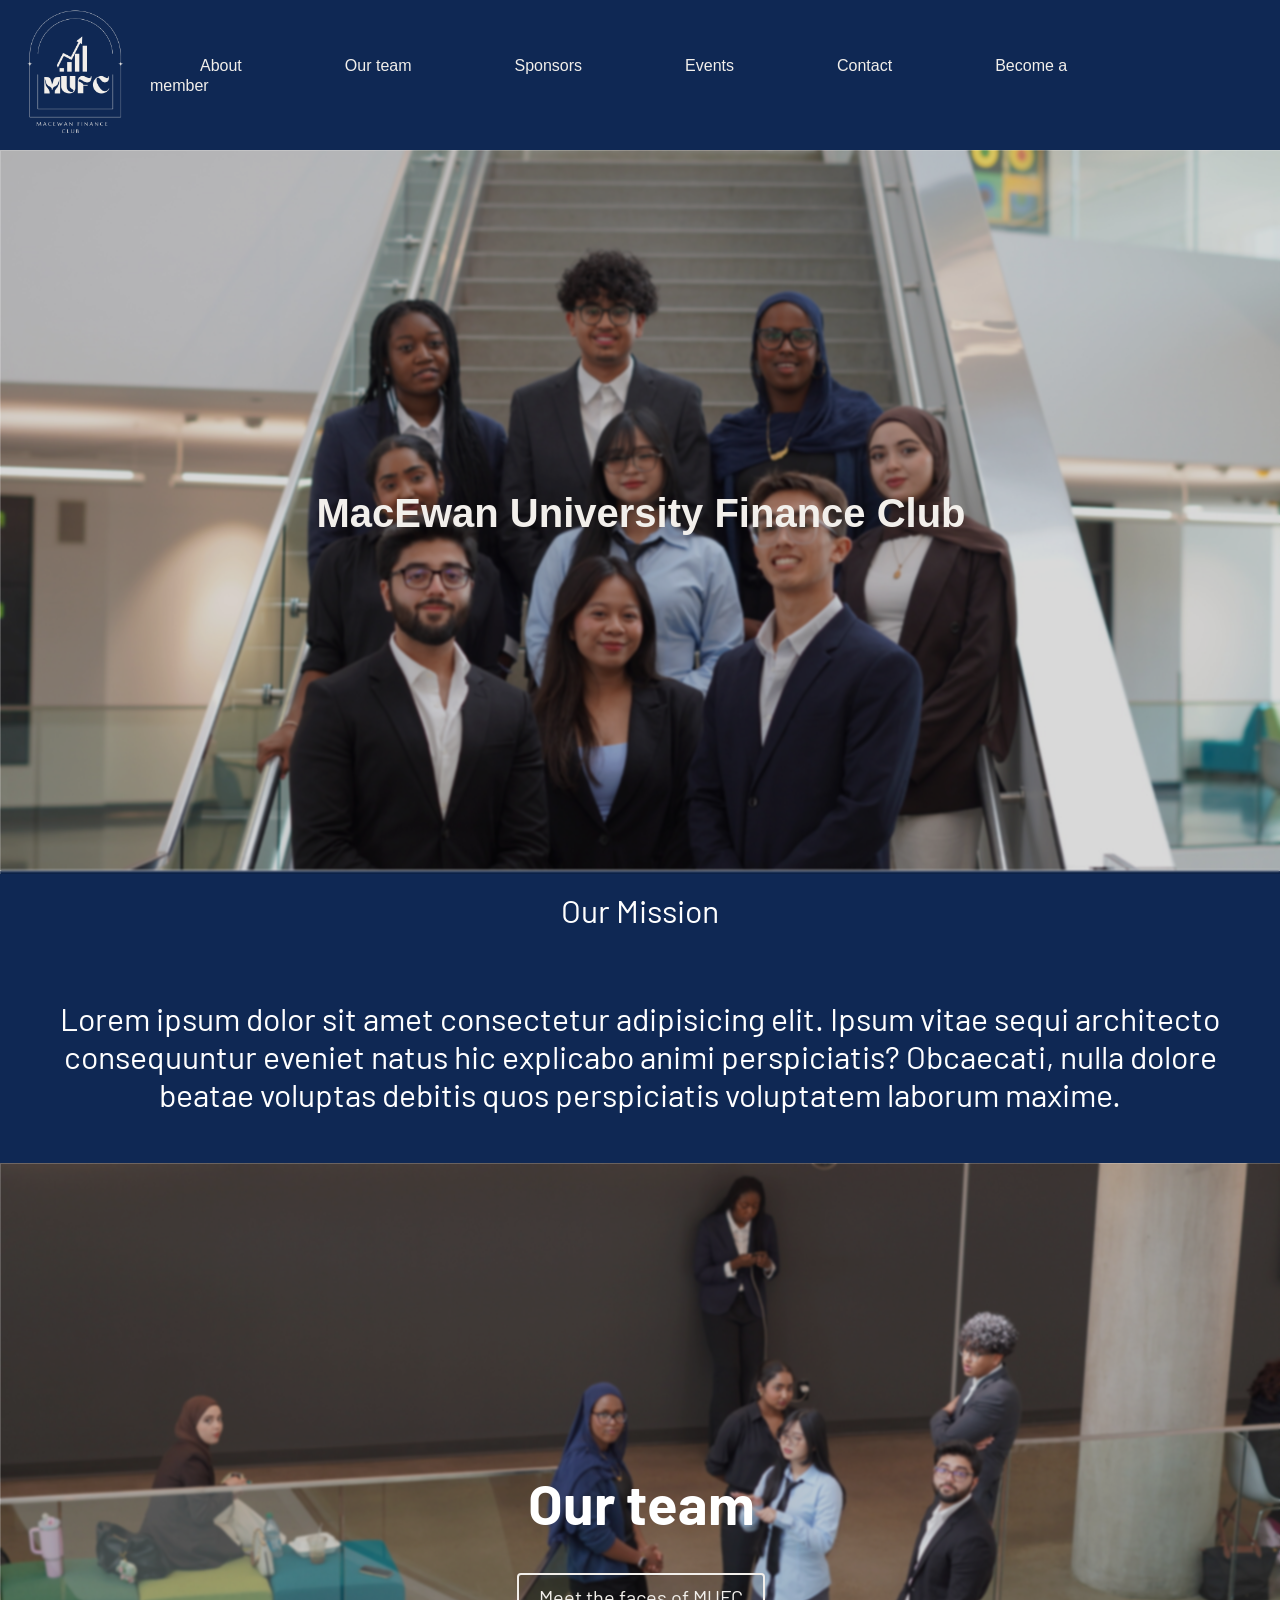
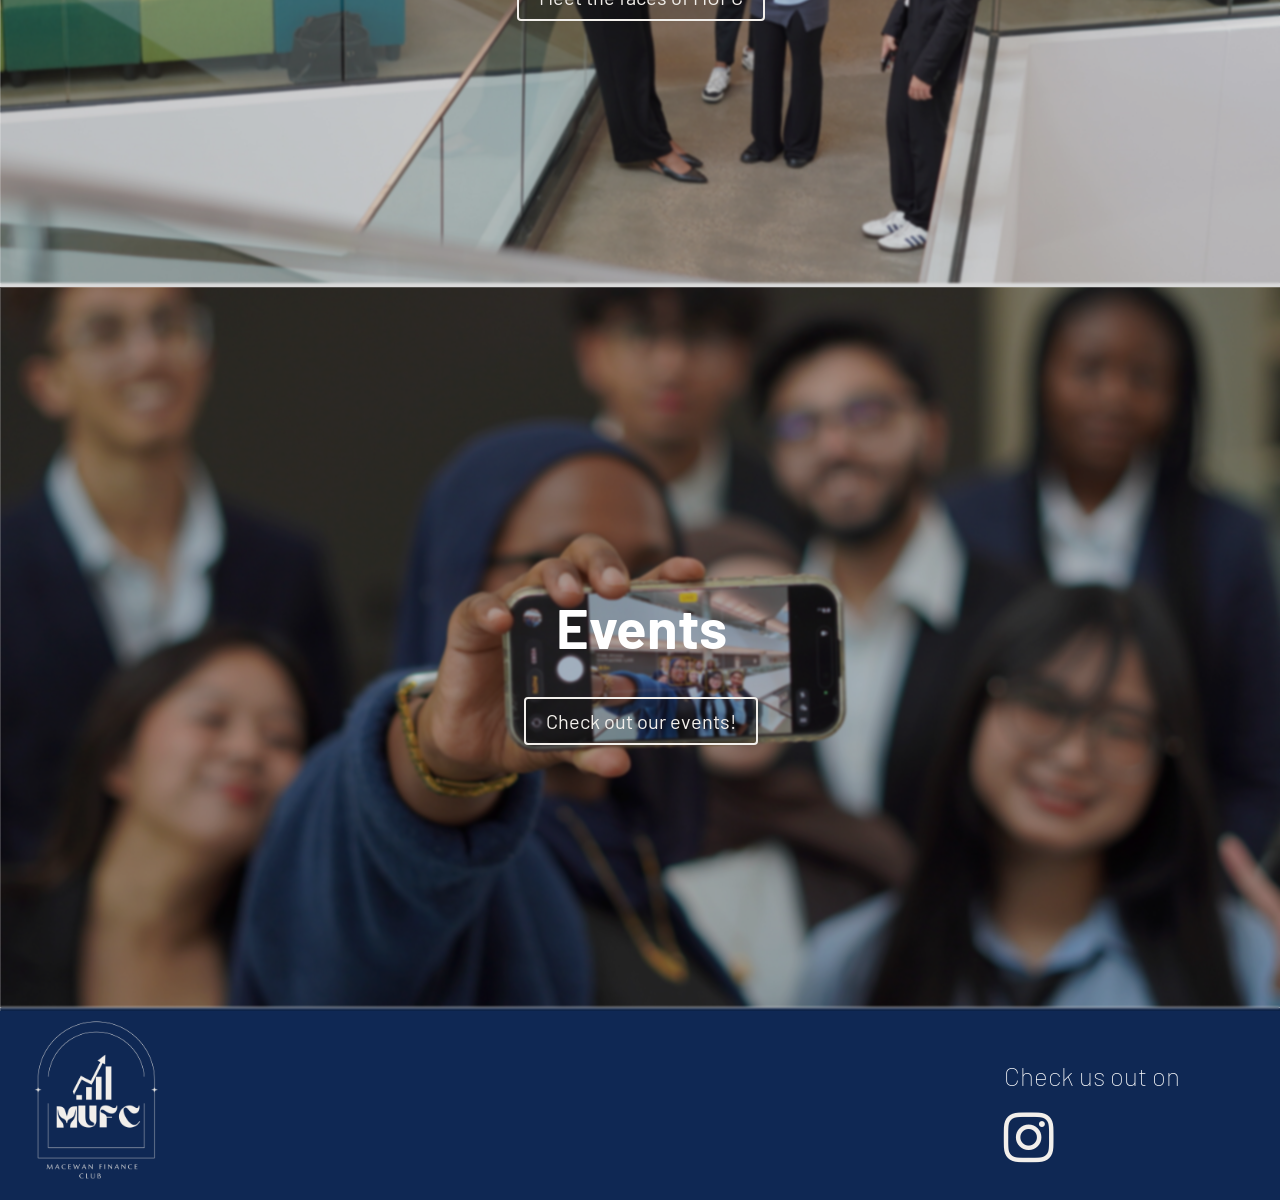
==== index.html @ a648cfcf "add team" ====
<!DOCTYPE html>
<html lang="en">
<head>
    <meta charset="UTF-8">
    <meta name="viewport" content="width=device-width, initial-scale=1.0">
    <title>MacEwan University Finance Club</title>
    <link rel="stylesheet" href="styles.css">
    <link rel="preconnect" href="https://fonts.googleapis.com">
    <link rel="preconnect" href="https://fonts.gstatic.com" crossorigin>
    <link href="https://fonts.googleapis.com/css2?family=Barlow:ital,wght@0,100;0,200;0,300;0,400;0,500;0,600;0,700;0,800;0,900;1,100;1,200;1,300;1,400;1,500;1,600;1,700;1,800;1,900&display=swap" rel="stylesheet">
    <link rel="stylesheet" href="https://cdnjs.cloudflare.com/ajax/libs/font-awesome/4.7.0/css/font-awesome.min.css">
</head>
<body style="margin: 0; padding: 0;">
    <!-- Banner -->
    <div id="banner">
        <img src="mufclogo.png" id="logo">
        <div id="links">
            <a class="navlink">About</a>
            <a class="navlink" href="team.html">Our team</a>
            <a class="navlink">Sponsors</a>
            <a class="navlink">Events</a>
            <a class="navlink">Contact</a>
            <a class="navlink">Become a member</a>
        </div>
    </div>

    <!-- Team Photo -->
     <div class="imageContainer">
        <img src="teamPhoto.JPG" id="teamphoto">
        <div class="overlay-text">
            <h1>MacEwan University Finance Club</h1>
        </div>
     </div>
    

    <!-- Our mission block -->
    <div id="infoblock">
        <div id="generaltext" style="margin: 20px;">Our Mission</div>
        <div id="generaltext" style="margin: 50px;">Lorem ipsum dolor sit amet consectetur adipisicing elit. Ipsum vitae sequi architecto consequuntur eveniet natus hic explicabo animi perspiciatis? Obcaecati, nulla dolore beatae voluptas debitis quos perspiciatis voluptatem laborum maxime.</div>
    </div>

    <!-- Meet the team -->
    <div class="imageContainer">
        <img src="teamcandid.JPG" id="teamphoto">
        <div class="overlay-text" style="display: flex; flex-direction: column;">
            <h1 id="generaltext" style="font-size: 56px;">Our team</h1>
            <a class="button">Meet the faces of MUFC</a>
        </div>
     </div>

    <!-- Events block -->
    <div class="imageContainer">
        <img src="teamselfie.JPG" id="teamphoto">
        <div class="overlay-text" style="display: flex; flex-direction: column;">
            <h1 id="generaltext" style="font-size: 56px;">Events</h1>
            <a class="button" target="_blank" href="https://macewan.campuslabs.ca/engage/organization/mufc">Check out our events!</a>
        </div>
     </div>

     <!-- Our mission block -->
    <div id="footer">
        <img src="mufclogo.png" style="height: 15%; width: 15%;">
        <div id="contactsContainer">
            <h1 id="generaltext" style="font-weight: lighter; font-size: 26px;">Check us out on</h1>
            <i class="fa fa-instagram" style="font-size:58px;"></i>
        </div>
    </div>
    
</body>
</html>
---- styles.css ----
#banner{
    background-color: #0f2854;
    width: 100%;
    min-height: 30%;
    max-height: 30%;
    padding: 0;
    color: #f2efeb;
    justify-content: space-between;
    display: flex;
    flex-direction: row;
    align-items: center;
}

#logo {
    width: 150px;
    height: 150px;
}

#links {
    justify-content: center;
    align-items: center;
    margin-right: 100px;
    font-family: 'barlow';
}

#infoblock {
    background-color: #0f2854;
    width: 100%;
    height: 70%;
    padding: 0;
    margin-top: -3px;
    color: #f2efeb;
    justify-content: space-between;
    display: flex;
    flex-direction: column;
    align-items: center;
}

#teamphoto {
    width: 100%;
    height: auto;
    margin: 0px;
}

.imageContainer {
    position: relative;
    width: 100%;
    height: auto;
    overflow: hidden;
}

#generaltext {
    color: white;
    font-family: 'barlow';
    font-size:32px;
    text-align: center;

}

#footer {
    background-color: #0f2854;
    width: 100%;
    height: 70%;
    padding: 0;
    margin-top: -3px;
    color: #f2efeb;
    justify-content: space-between;
    display: flex;
    flex-direction: row;
    align-items: center;
}

#contactsContainer {
    background-color: #0f2854;
    margin-right: 100px;
    display: flex;
    flex-direction: column;
}

.navlink{
    margin: 50px;
    font-family: Verdana, Geneva, Tahoma, sans-serif;
    text-decoration: none;
    color: #f2efeb;
}

.overlay-text {
    position: absolute;
  top: 0;
  left: 0;
  width: 100%;
  height: 100%;
  display: flex;
  align-items: center;
  justify-content: center;
  color: #f2efeb;
  font-family: sans-serif;
  font-size: 20px;
  padding: 0px;
  text-align: center;
  
  /* The core frosted glass properties */
  background: rgba(0, 0, 0, 0.15); /* Semi-transparent white tint */
  backdrop-filter: blur(1px);            /* Blurs whatever is directly behind this box */
  -webkit-backdrop-filter: blur(8px);    /* Safari support */
  border: 1px solid rgba(255, 255, 255, 0.2); /* Soft border highlight */
}

.button {
  display: inline-block;
  padding: 10px 20px;
  background-color: rgba(0, 0, 0, 0.15);
  color: #f2efeb;
  text-decoration: none;
  font-family: "barlow";
  border-radius: 4px;
  cursor: pointer;
  border-style: solid;
  border-width: 2px;
  border-color: #f2efeb;
}

.button:hover {
  background-color: #f2efeb;
  color: #0f2854;

}
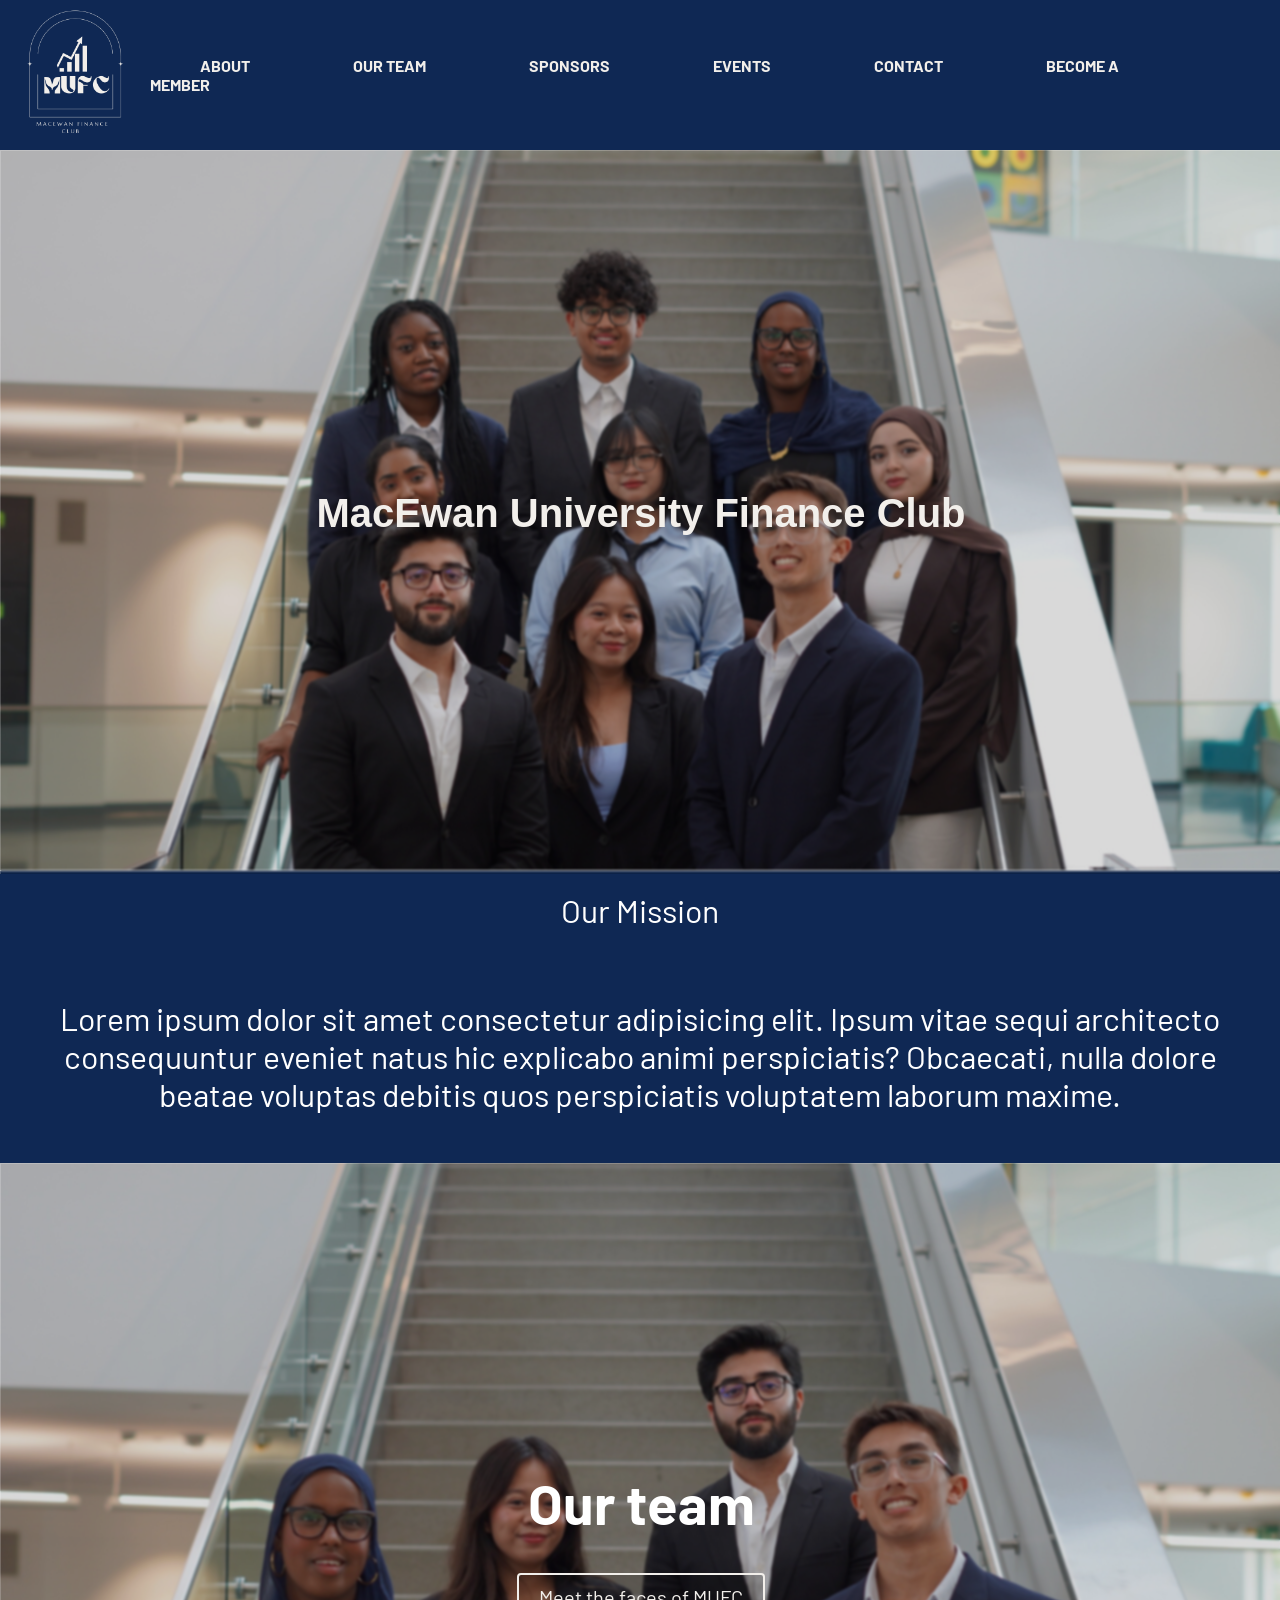
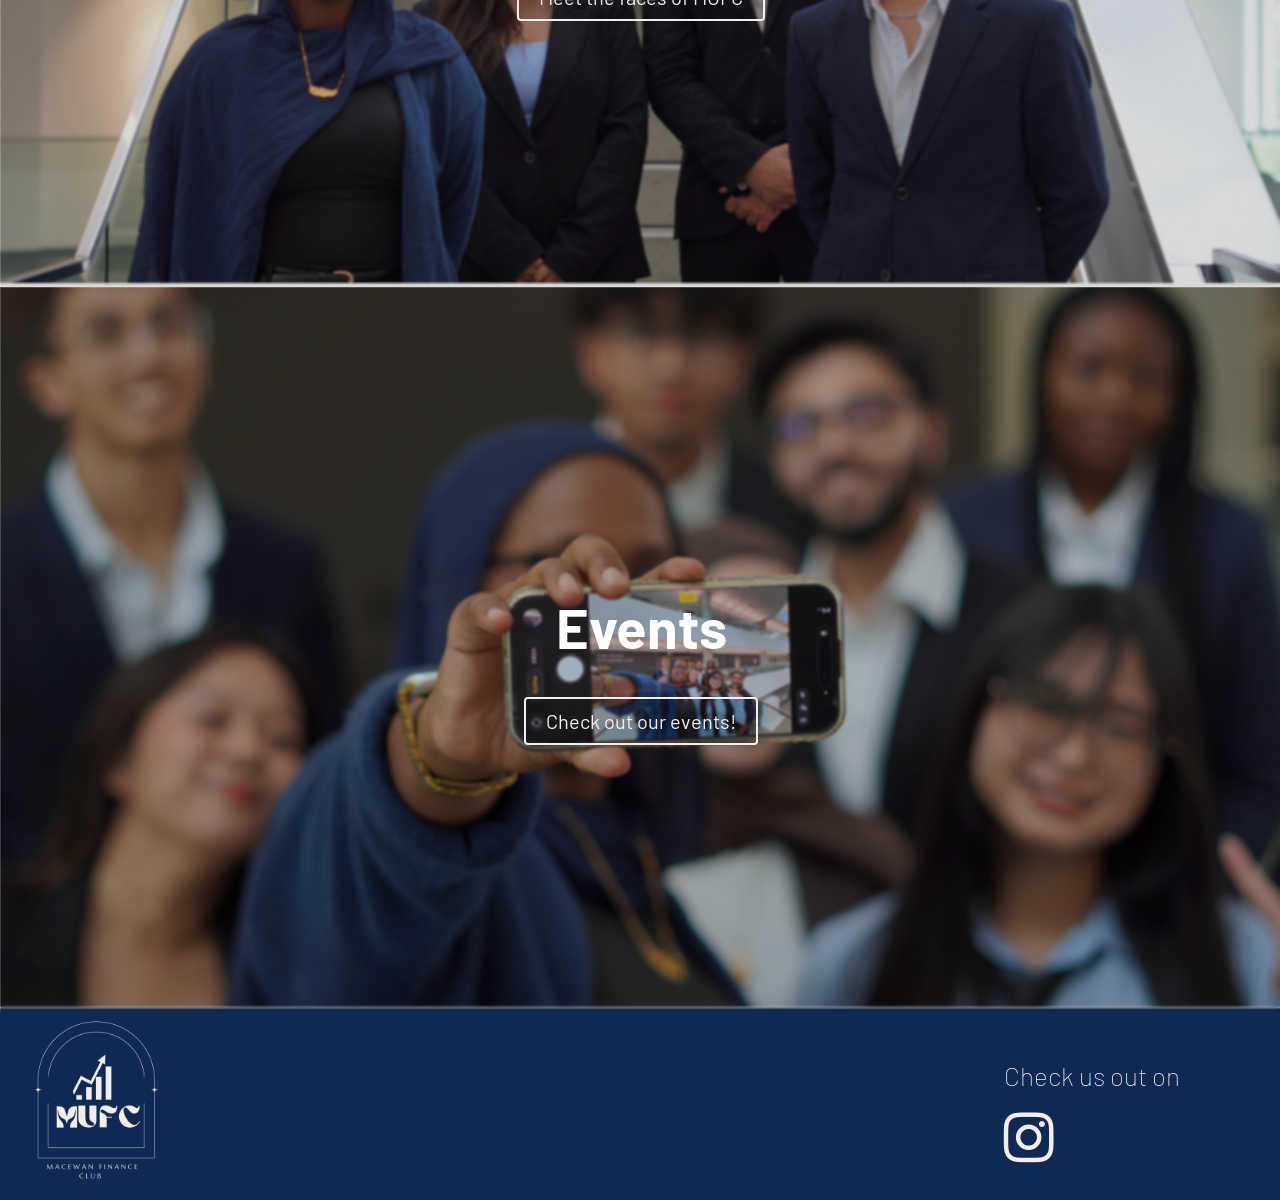
==== commit c9685f7a: "finish team page draft" ====
--- a/index.html
+++ b/index.html
@@ -15,12 +15,12 @@
     <div id="banner">
         <img src="mufclogo.png" id="logo">
         <div id="links">
-            <a class="navlink">About</a>
-            <a class="navlink" href="team.html">Our team</a>
-            <a class="navlink">Sponsors</a>
-            <a class="navlink">Events</a>
-            <a class="navlink">Contact</a>
-            <a class="navlink">Become a member</a>
+            <a class="navlink">ABOUT</a>
+            <a class="navlink" href="team.html">OUR TEAM</a>
+            <a class="navlink">SPONSORS</a>
+            <a class="navlink">EVENTS</a>
+            <a class="navlink">CONTACT</a>
+            <a class="navlink">BECOME A MEMBER</a>
         </div>
     </div>
 
@@ -41,7 +41,7 @@
 
     <!-- Meet the team -->
     <div class="imageContainer">
-        <img src="teamcandid.JPG" id="teamphoto">
+        <img src="founderPhoto.JPG" id="teamphoto">
         <div class="overlay-text" style="display: flex; flex-direction: column;">
             <h1 id="generaltext" style="font-size: 56px;">Our team</h1>
             <a class="button">Meet the faces of MUFC</a>
--- a/styles.css
+++ b/styles.css
@@ -79,9 +79,10 @@
 
 .navlink{
     margin: 50px;
-    font-family: Verdana, Geneva, Tahoma, sans-serif;
+    font-family: "barlow";
     text-decoration: none;
     color: #f2efeb;
+    font-weight: bold;
 }
 
 .overlay-text {
@@ -123,8 +124,32 @@
 .button:hover {
   background-color: #f2efeb;
   color: #0f2854;
+}
 
+#teamContainer{
+    text-align: center;
+    font-family: "Barlow";
+}
+
+#individualPhoto{
+    width: 50%;
+    height: auto;
+    display: block;
+}
+
+#individualContainer{
+    flex: 1;
+    display: flex;
+    flex-direction: column;
+    align-items: center;
+}
+
+#groupContainer{
+    display: flex;
+    flex-direction: row;
+    justify-content: center;
+    align-items: flex-start;
+    width: 100%;
 }
 
 
-
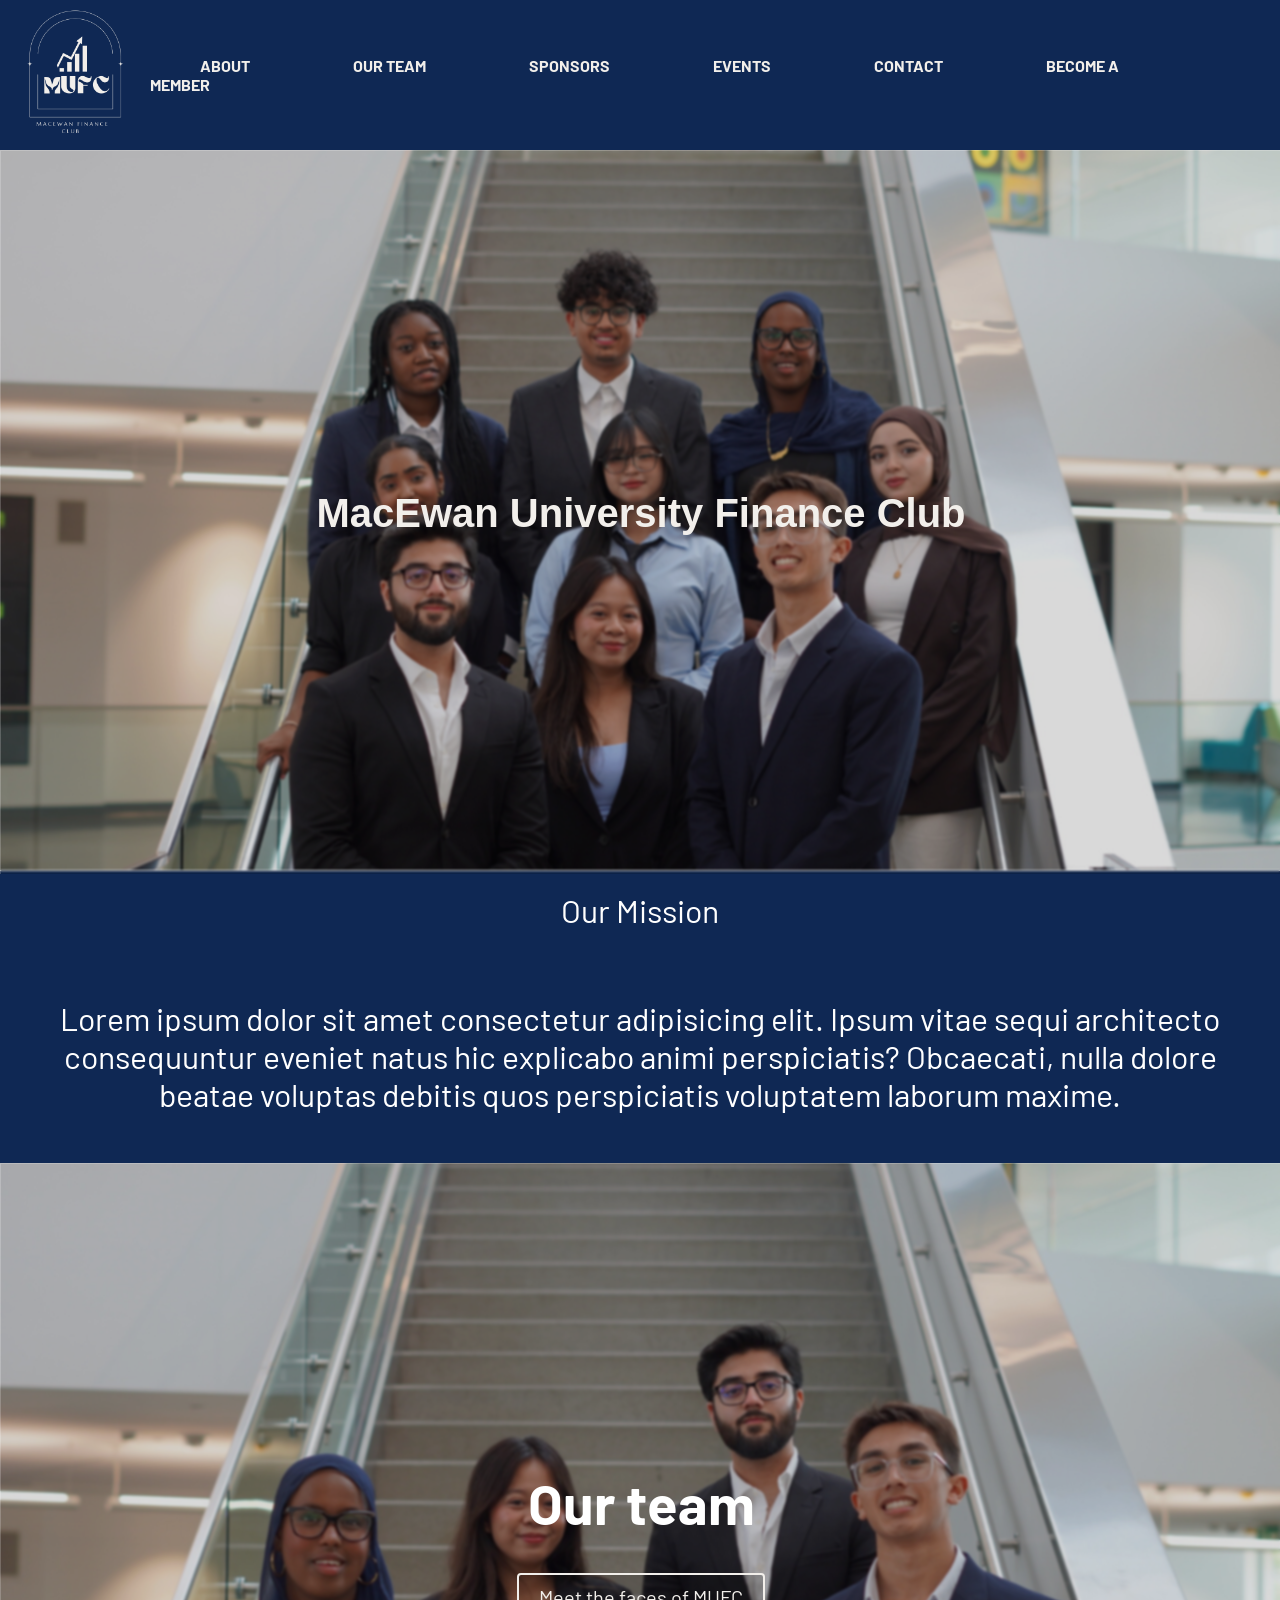
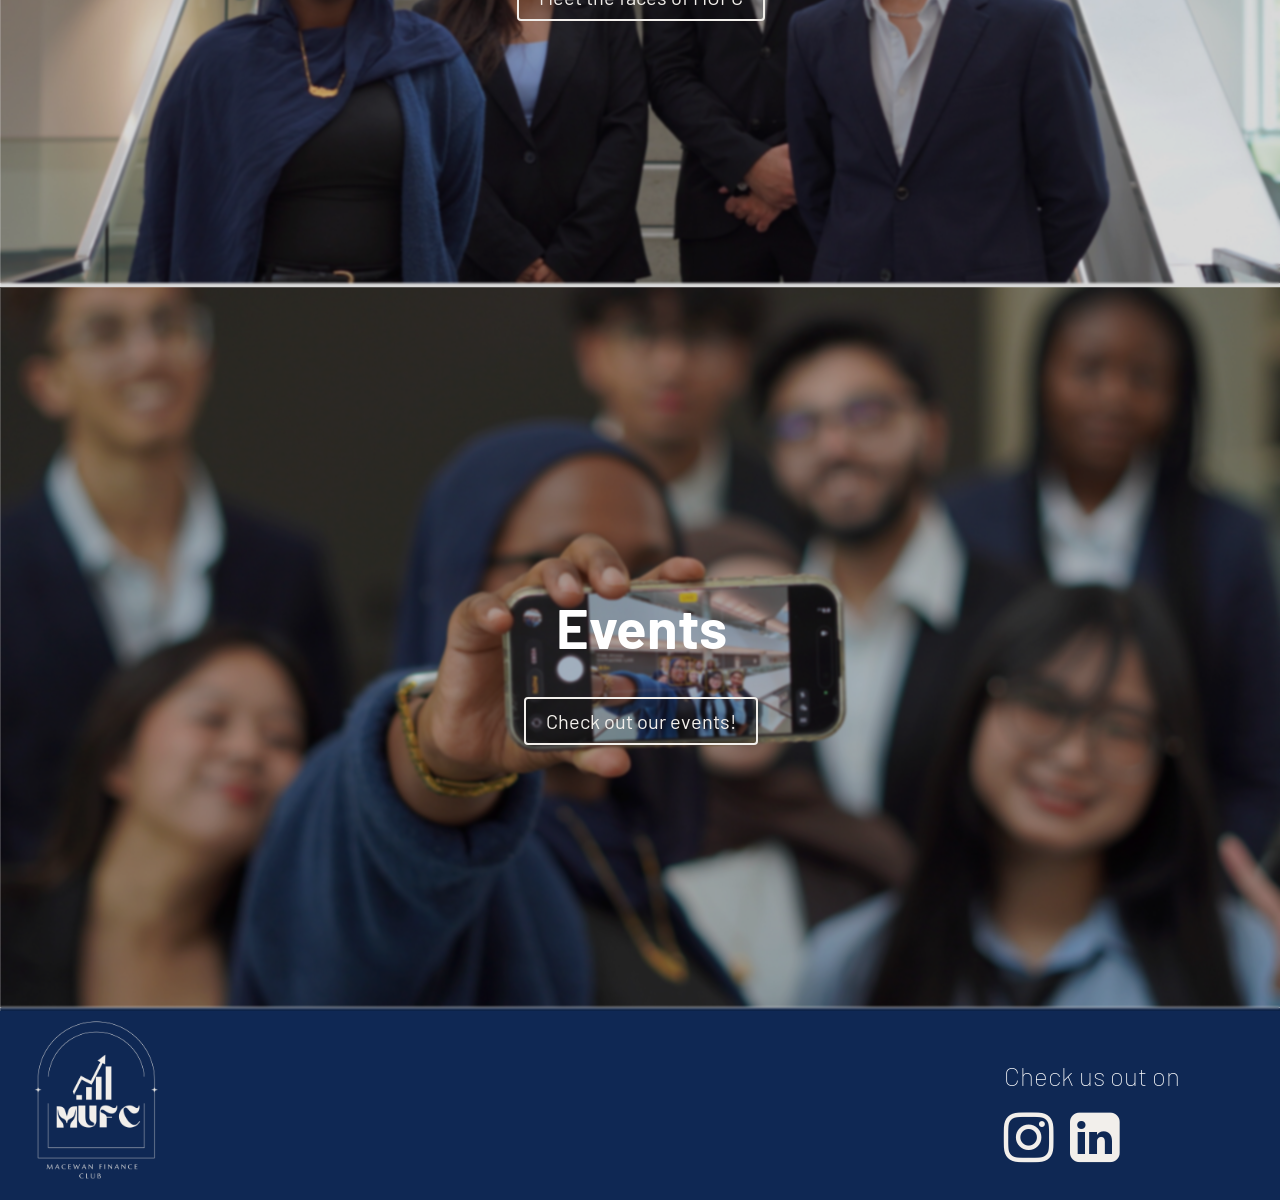
==== commit a29205db: "fix banner, add linkedin" ====
--- a/index.html
+++ b/index.html
@@ -9,13 +9,14 @@
     <link rel="preconnect" href="https://fonts.gstatic.com" crossorigin>
     <link href="https://fonts.googleapis.com/css2?family=Barlow:ital,wght@0,100;0,200;0,300;0,400;0,500;0,600;0,700;0,800;0,900;1,100;1,200;1,300;1,400;1,500;1,600;1,700;1,800;1,900&display=swap" rel="stylesheet">
     <link rel="stylesheet" href="https://cdnjs.cloudflare.com/ajax/libs/font-awesome/4.7.0/css/font-awesome.min.css">
+    <link rel="stylesheet" href="https://cdnjs.cloudflare.com/ajax/libs/font-awesome/4.7.0/css/font-awesome.min.css">
 </head>
 <body style="margin: 0; padding: 0;">
     <!-- Banner -->
     <div id="banner">
-        <img src="mufclogo.png" id="logo">
+        <img src="assets/mufclogo.png" id="logo">
         <div id="links">
-            <a class="navlink">ABOUT</a>
+            <a class="navlink" href="index.html">ABOUT</a>
             <a class="navlink" href="team.html">OUR TEAM</a>
             <a class="navlink">SPONSORS</a>
             <a class="navlink">EVENTS</a>
@@ -26,7 +27,7 @@
 
     <!-- Team Photo -->
      <div class="imageContainer">
-        <img src="teamPhoto.JPG" id="teamphoto">
+        <img src="assets/teamPhoto.JPG" id="teamphoto">
         <div class="overlay-text">
             <h1>MacEwan University Finance Club</h1>
         </div>
@@ -41,16 +42,16 @@
 
     <!-- Meet the team -->
     <div class="imageContainer">
-        <img src="founderPhoto.JPG" id="teamphoto">
+        <img src="assets/founderPhoto.JPG" id="teamphoto">
         <div class="overlay-text" style="display: flex; flex-direction: column;">
             <h1 id="generaltext" style="font-size: 56px;">Our team</h1>
-            <a class="button">Meet the faces of MUFC</a>
+            <a class="button" href="team.html">Meet the faces of MUFC</a>
         </div>
      </div>
 
     <!-- Events block -->
     <div class="imageContainer">
-        <img src="teamselfie.JPG" id="teamphoto">
+        <img src="assets/teamselfie.JPG" id="teamphoto">
         <div class="overlay-text" style="display: flex; flex-direction: column;">
             <h1 id="generaltext" style="font-size: 56px;">Events</h1>
             <a class="button" target="_blank" href="https://macewan.campuslabs.ca/engage/organization/mufc">Check out our events!</a>
@@ -59,10 +60,14 @@
 
      <!-- Our mission block -->
     <div id="footer">
-        <img src="mufclogo.png" style="height: 15%; width: 15%;">
+        <img src="assets/mufclogo.png" style="height: 15%; width: 15%;">
         <div id="contactsContainer">
             <h1 id="generaltext" style="font-weight: lighter; font-size: 26px;">Check us out on</h1>
-            <i class="fa fa-instagram" style="font-size:58px;"></i>
+            <div style="display: flex; flex-direction: row;">
+                <i class="fa fa-instagram" style="font-size:58px; margin-right: 16px;"></i>
+                <i class="fa fa-linkedin-square" style="font-size:58px"></i>
+            </div>
+
         </div>
     </div>
     
--- a/styles.css
+++ b/styles.css
@@ -127,14 +127,35 @@
 }
 
 #teamContainer{
+    position: relative;
+    isolation: isolate;
+    display: flow-root;
     text-align: center;
     font-family: "Barlow";
+}
+
+#teamContainer::before{
+    content: "";
+    position: absolute;
+    inset: 0;
+    z-index: -1;
+    opacity: 0.8;
+    background-color: #f2efeb;
+    background-image: radial-gradient(circle at 50% 100%, transparent 20%, #f2efeb 21%, #ffffff 34%, transparent 35%, transparent), radial-gradient(circle at 50% 0%, transparent 20%, #ffffff 21%, #ffffff 34%, transparent 35%, transparent);
+    background-position: 0 0, -20px 0;
+    background-size: 40px 30px;
+}
+
+#teamContainer > *{
+    position: relative;
 }
 
 #individualPhoto{
     width: 50%;
     height: auto;
     display: block;
+    border: 4px solid #92b8fa;
+    box-sizing: border-box;
 }
 
 #individualContainer{
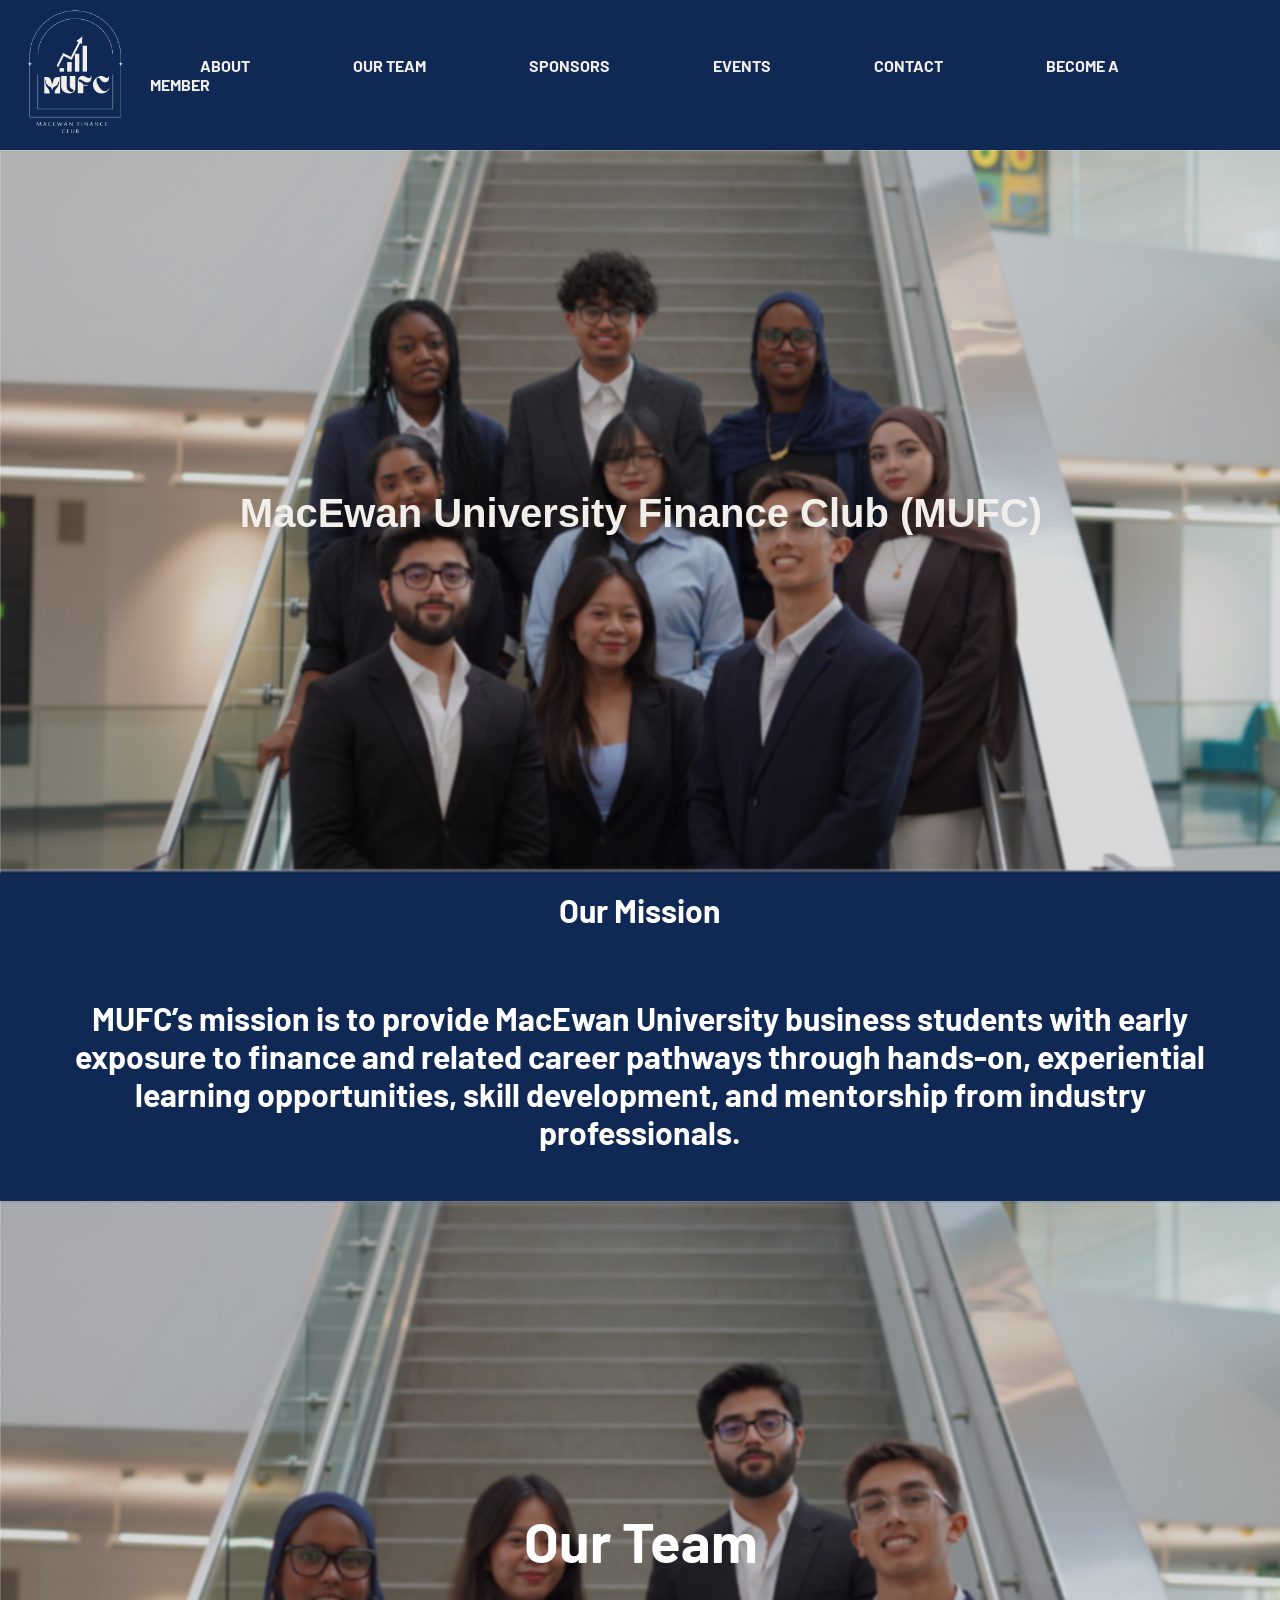
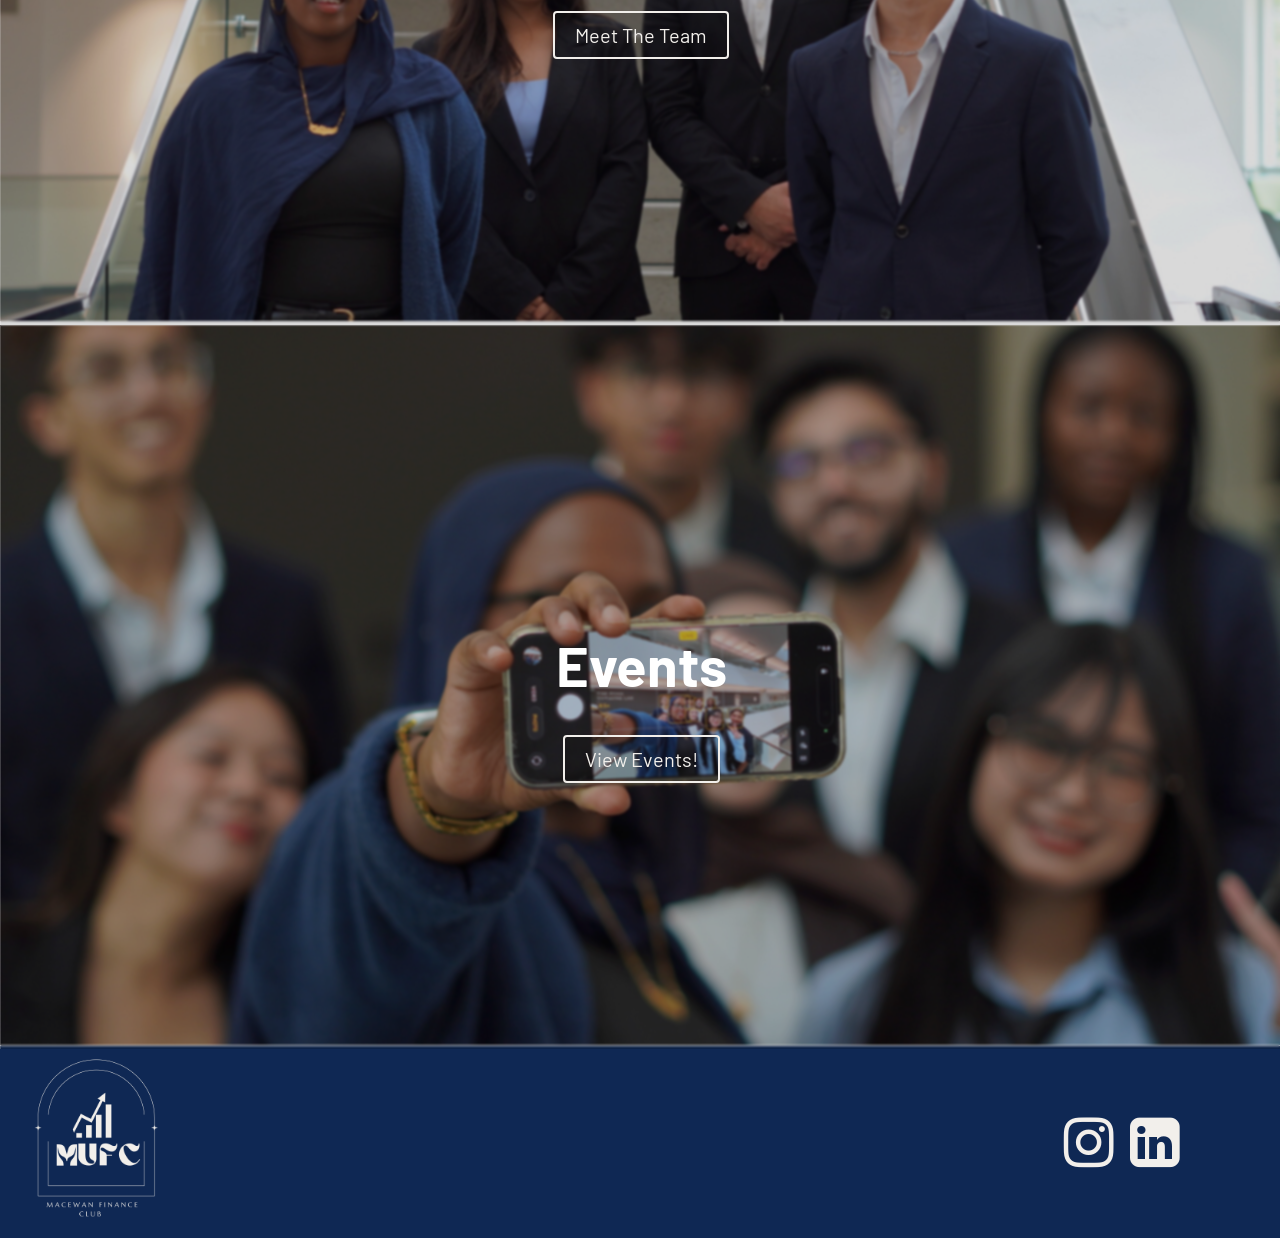
==== commit 98c43ac4: "made beryl's changes" ====
--- a/index.html
+++ b/index.html
@@ -18,10 +18,10 @@
         <div id="links">
             <a class="navlink" href="index.html">ABOUT</a>
             <a class="navlink" href="team.html">OUR TEAM</a>
-            <a class="navlink">SPONSORS</a>
-            <a class="navlink">EVENTS</a>
-            <a class="navlink">CONTACT</a>
-            <a class="navlink">BECOME A MEMBER</a>
+            <a class="navlink" href="sponsors.html">SPONSORS</a>
+            <a class="navlink" href="https://samu.campuslabs.ca/engage/organization/mufc/events" target="_blank">EVENTS</a>
+            <a class="navlink" href="https://macewan.campuslabs.ca/engage/organization/mufc/contact" target="_blank">CONTACT</a>
+            <a class="navlink" href="https://samu.campuslabs.ca/engage/organization/mufc" target="_blank">BECOME A MEMBER</a>
         </div>
     </div>
 
@@ -29,23 +29,23 @@
      <div class="imageContainer">
         <img src="assets/teamPhoto.JPG" id="teamphoto">
         <div class="overlay-text">
-            <h1>MacEwan University Finance Club</h1>
+            <h1>MacEwan University Finance Club (MUFC)</h1>
         </div>
      </div>
     
 
     <!-- Our mission block -->
     <div id="infoblock">
-        <div id="generaltext" style="margin: 20px;">Our Mission</div>
-        <div id="generaltext" style="margin: 50px;">Lorem ipsum dolor sit amet consectetur adipisicing elit. Ipsum vitae sequi architecto consequuntur eveniet natus hic explicabo animi perspiciatis? Obcaecati, nulla dolore beatae voluptas debitis quos perspiciatis voluptatem laborum maxime.</div>
+        <div id="generaltext" style="margin: 20px; font-weight: bold;">Our Mission</div>
+        <div id="generaltext" style="margin: 50px; font-weight: bold;">MUFC’s mission is to provide MacEwan University business students with early exposure to finance and related career pathways through hands-on, experiential learning opportunities, skill development, and mentorship from industry professionals.</div>
     </div>
 
     <!-- Meet the team -->
     <div class="imageContainer">
         <img src="assets/founderPhoto.JPG" id="teamphoto">
         <div class="overlay-text" style="display: flex; flex-direction: column;">
-            <h1 id="generaltext" style="font-size: 56px;">Our team</h1>
-            <a class="button" href="team.html">Meet the faces of MUFC</a>
+            <h1 id="generaltext" style="font-size: 56px;">Our Team</h1>
+            <a class="button" href="team.html">Meet The Team</a>
         </div>
      </div>
 
@@ -54,18 +54,21 @@
         <img src="assets/teamselfie.JPG" id="teamphoto">
         <div class="overlay-text" style="display: flex; flex-direction: column;">
             <h1 id="generaltext" style="font-size: 56px;">Events</h1>
-            <a class="button" target="_blank" href="https://macewan.campuslabs.ca/engage/organization/mufc">Check out our events!</a>
+            <a class="button" target="_blank" href="https://macewan.campuslabs.ca/engage/organization/mufc">View Events!</a>
         </div>
      </div>
 
-     <!-- Our mission block -->
+     <!-- Footer block -->
     <div id="footer">
         <img src="assets/mufclogo.png" style="height: 15%; width: 15%;">
         <div id="contactsContainer">
-            <h1 id="generaltext" style="font-weight: lighter; font-size: 26px;">Check us out on</h1>
             <div style="display: flex; flex-direction: row;">
-                <i class="fa fa-instagram" style="font-size:58px; margin-right: 16px;"></i>
-                <i class="fa fa-linkedin-square" style="font-size:58px"></i>
+                <a target="_blank" href="https://www.instagram.com/macfinanceclub?utm_source=ig_web_button_share_sheet&igsi=ZDNlZDc0MzIxNw==" style="text-decoration: none; color: #f2efeb;">
+                    <i class="fa fa-instagram" style="font-size:58px; margin-right: 16px;"></i> 
+                </a>
+                <a target="_blank" href="https://www.linkedin.com/company/macewanfinanceclub/posts/?feedView=all" style="text-decoration: none; color: #f2efeb;">
+                    <i class="fa fa-linkedin-square" style="font-size:58px"></i>
+                </a>                
             </div>
 
         </div>
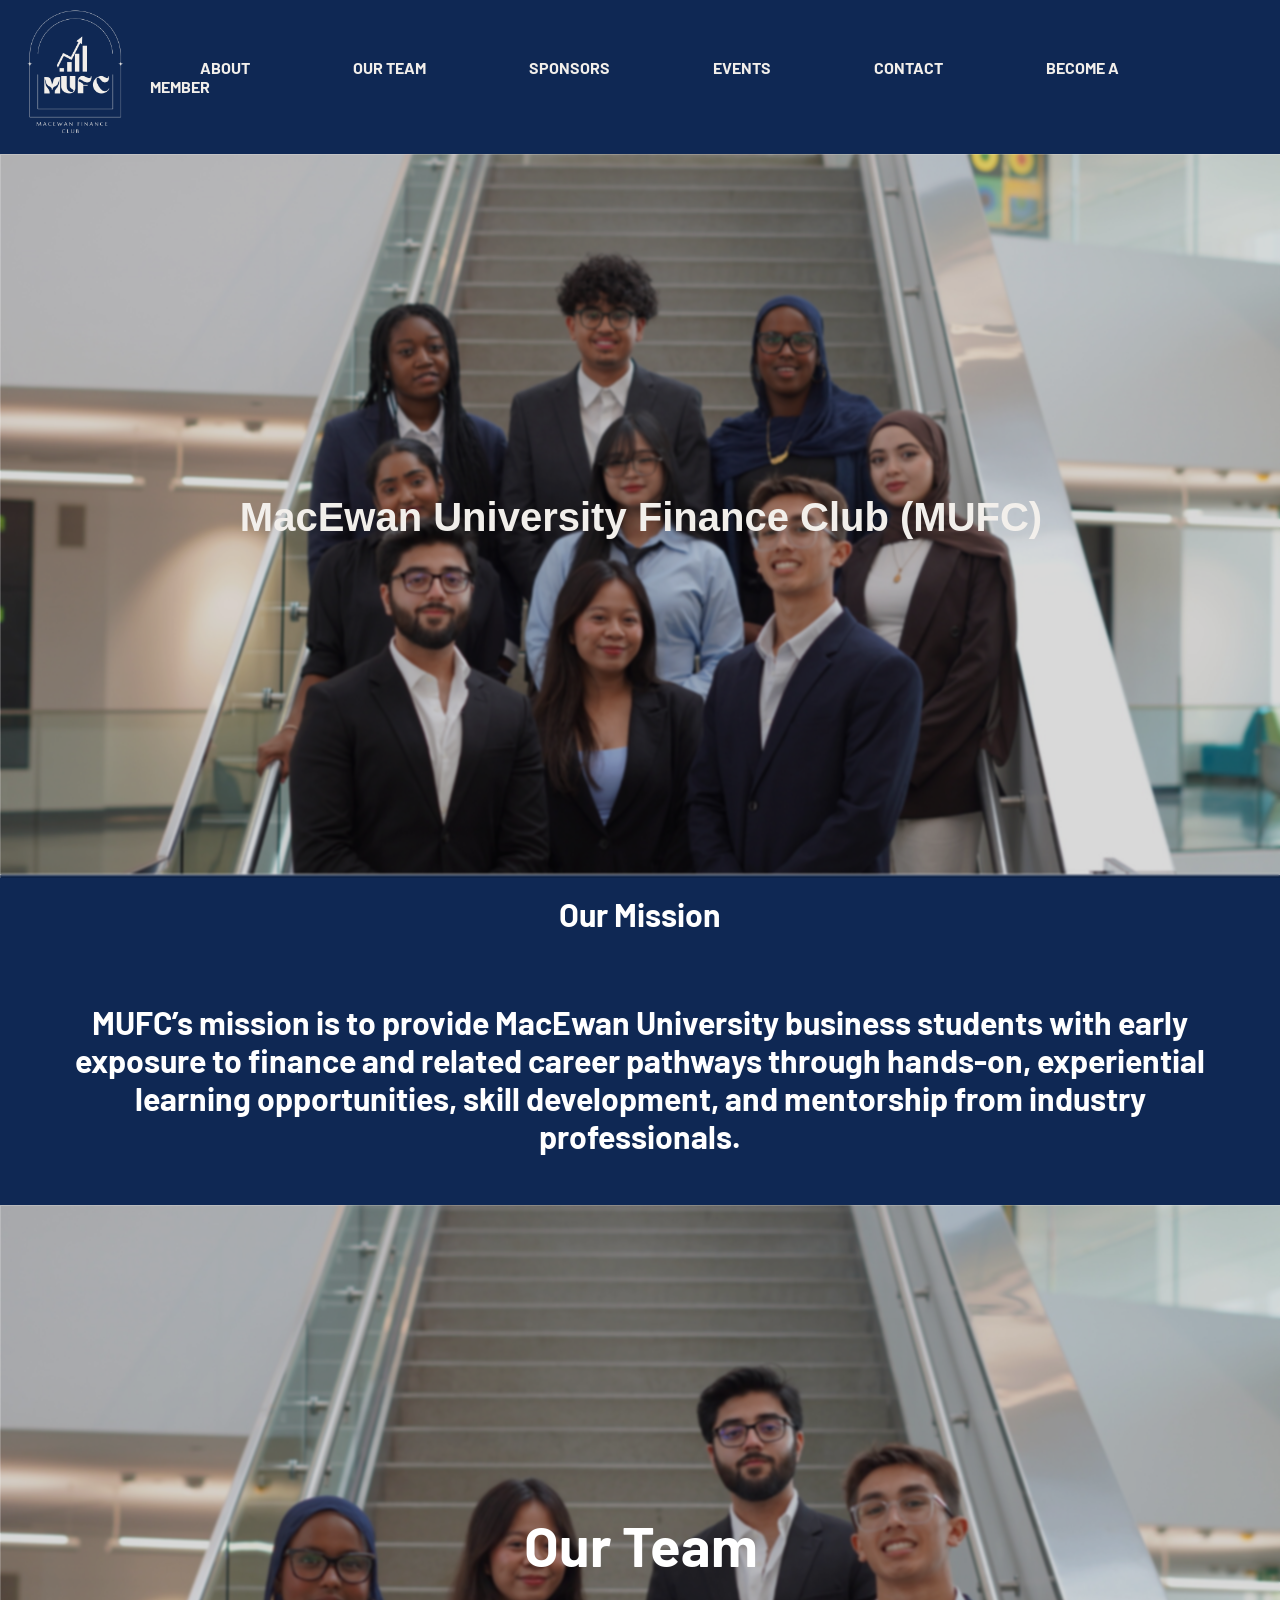
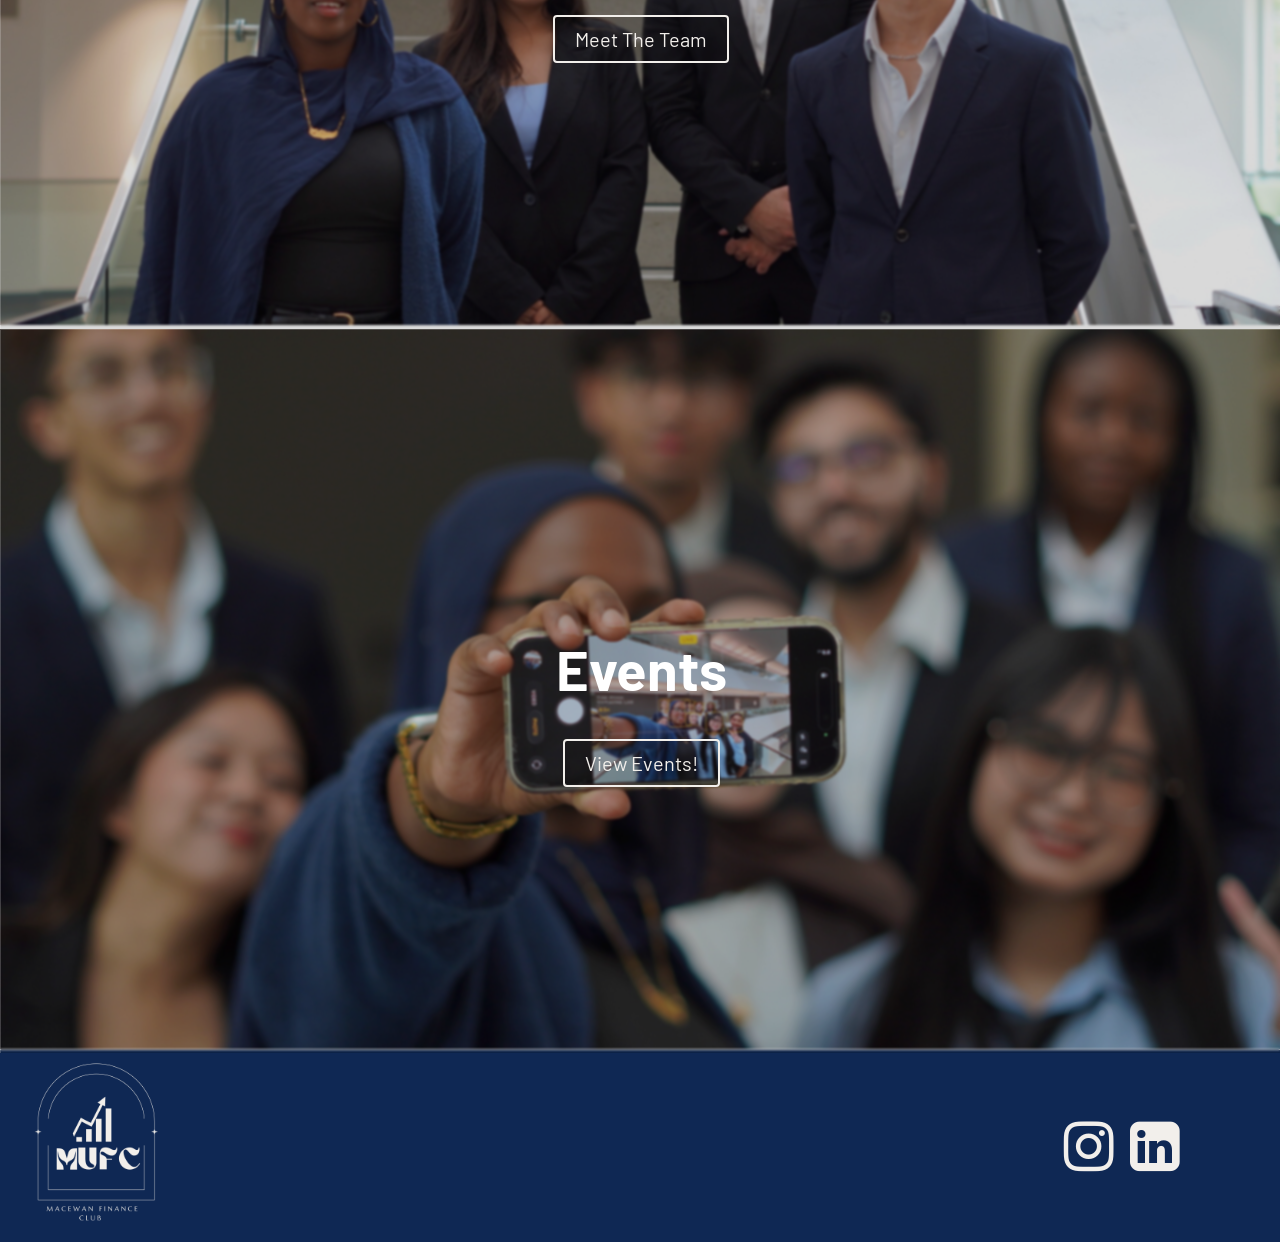
==== commit 70ae218e: "add about us page" ====
--- a/index.html
+++ b/index.html
@@ -14,9 +14,11 @@
 <body style="margin: 0; padding: 0;">
     <!-- Banner -->
     <div id="banner">
-        <img src="assets/mufclogo.png" id="logo">
+        <a href="index.html" target="_blank"">
+            <img src="assets/mufclogo.png" id="logo">
+        </a>
         <div id="links">
-            <a class="navlink" href="index.html">ABOUT</a>
+            <a class="navlink" href="about.html">ABOUT</a>
             <a class="navlink" href="team.html">OUR TEAM</a>
             <a class="navlink" href="sponsors.html">SPONSORS</a>
             <a class="navlink" href="https://samu.campuslabs.ca/engage/organization/mufc/events" target="_blank">EVENTS</a>
--- a/styles.css
+++ b/styles.css
@@ -150,6 +150,32 @@
     position: relative;
 }
 
+#aboutContainer{
+    position: relative;
+    isolation: isolate;
+    display: flow-root;
+    text-align: center;
+    font-family: "Barlow";
+    align-items: center;
+    justify-content: center;
+}
+
+#aboutContainer::before{
+    content: "";
+    position: absolute;
+    inset: 0;
+    z-index: -1;
+    opacity: 0.8;
+    background-color: #f2efeb;
+    background-image: radial-gradient(circle at 50% 100%, transparent 20%, #f2efeb 21%, #ffffff 34%, transparent 35%, transparent), radial-gradient(circle at 50% 0%, transparent 20%, #ffffff 21%, #ffffff 34%, transparent 35%, transparent);
+    background-position: 0 0, -20px 0;
+    background-size: 40px 30px;
+}
+
+#aboutContainer > *{
+    position: relative;
+}
+
 #individualPhoto{
     width: 50%;
     height: auto;
@@ -173,4 +199,23 @@
     width: 100%;
 }
 
-
+#floatingImageContainer{
+    width: 90%;
+    margin: 0 auto;
+    text-align: left;
+    font-size: 24px; 
+
+}
+
+#floated {
+    float: left;
+    width: 50%;
+    height: auto;
+    margin: 0 30px 5px 0;
+}
+
+#floated img {
+    display: block;
+    width: 100%;
+    height: auto;
+}
